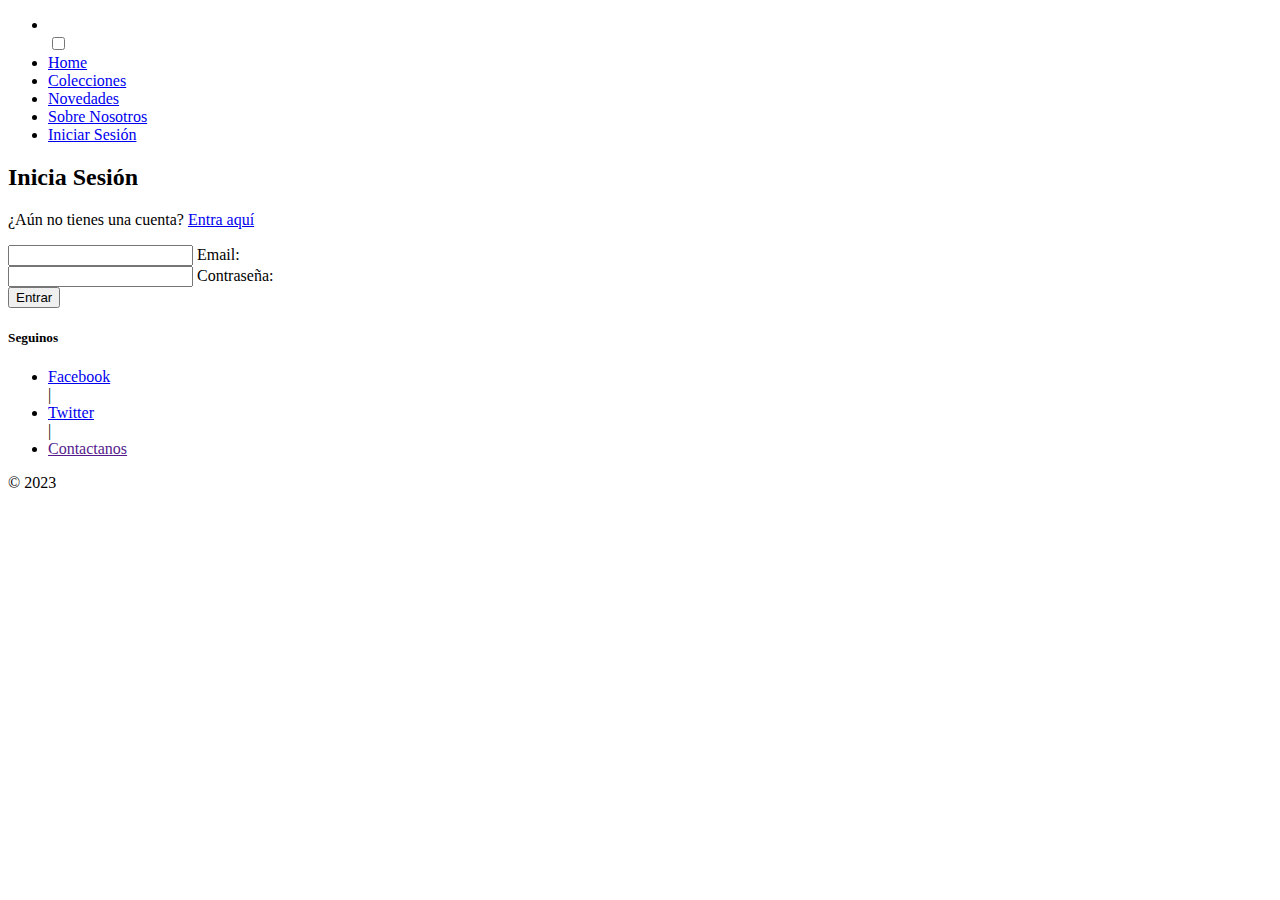
==== Iniciar-sesion.html @ 94693f92 "Primer commit" ====
<!DOCTYPE html>
<html lang="en">
<head>
    <meta charset="UTF-8">
    <meta http-equiv="X-UA-Compatible" content="IE=edge">
    <meta name="viewport" content="width=device-width, initial-scale=1.0">
    <title>Ingresar</title>
    <link rel="shortcut icon" href="../imagenes/SNEAKER (2).png" type="image/x-icon">
    <link rel="stylesheet" href="./style.css">
    <link rel="stylesheet" href="./respon.css">
    <link href="https://cdn.jsdelivr.net/npm/bootstrap@5.3.0-alpha1/dist/css/bootstrap.min.css" rel="stylesheet" integrity="sha384-GLhlTQ8iRABdZLl6O3oVMWSktQOp6b7In1Zl3/Jr59b6EGGoI1aFkw7cmDA6j6gD" crossorigin="anonymous">
    <link rel="stylesheet" href="../Fuentes/stylefonts.css">
    <link rel="preconnect" href="https://fonts.googleapis.com">
    <link rel="preconnect" href="https://fonts.gstatic.com" crossorigin>
    <link href="https://fonts.googleapis.com/css2?family=Josefin+Sans:ital,wght@0,300;0,400;0,500;1,300&family=Phudu:wght@300;400;500;600&family=Poppins:wght@300;400;500&family=Roboto+Condensed:ital,wght@0,300;0,400;1,400&display=swap" rel="stylesheet">
    <link rel="preconnect" href="https://fonts.googleapis.com">
    <link rel="preconnect" href="https://fonts.gstatic.com" crossorigin>
    <link href="https://fonts.googleapis.com/css2?family=Chelsea+Market&family=Patrick+Hand+SC&family=Rampart+One&family=Sen:wght@400;700&display=swap" rel="stylesheet">
    <link rel="stylesheet" href="https://cdnjs.cloudflare.com/ajax/libs/font-awesome/6.3.0/css/all.min.css" integrity="sha512-SzlrxWUlpfuzQ+pcUCosxcglQRNAq/DZjVsC0lE40xsADsfeQoEypE+enwcOiGjk/bSuGGKHEyjSoQ1zVisanQ==" crossorigin="anonymous" referrerpolicy="no-referrer" />
</head>

<body>
    <header>
        <nav>
            <ul class="nav-bar">
               <li class="logo"><a href="#"><img src="../imagenes/SNEAKER.png" alt=""></a></li>
               <input type="checkbox" id="check">
               <span class="menu">
                <li><a href="./index.html" >Home</a></li>
                <li><a href="./productos.html" >Colecciones</a></li>
                <li><a href="./Novedades.html" >Novedades</a></li>
                <li><a href="./sobre-nosotros.html" >Sobre Nosotros</a></li>
                <li><a href="./Iniciar-sesion.html">Iniciar Sesión</a></li>
                <label for="check" class="close-menu"><i class="fas fa-times"></i></label>
               </span>
               <label for="check" class="open-menu"><i class="fas fa-bars"></i></label>
            </ul>
        </nav>
    
          
    </header>
    <form class="form">
        <div class="form_title">
         <h2>Inicia Sesión</h2>
         <p class="form_paragraph">¿Aún no tienes una cuenta? <a href="www.google.com">Entra aquí</a></p>
         
        </div>
        

        <div class="form_container">

            <div class="form_group">

                <input type="text" id="email" class="form_input" placeholder=" ">
                <label for="email" class="form_label">Email:</label>
                <span class="form_line"></span>

            </div>

            <div class="form_group">

                <input type="text" id="password" class="form_input" placeholder=" ">
                <label for="password" class="form_label">Contraseña:</label>
                <span class="form_line"></span>

            </div>

            <input type="submit" class="form_submit" value="Entrar"  >
        </div>
    </form>

    <footer>
        <div class="footer">
            <h5><span class="icon icon-heart"></span> Seguinos</h5>
            
        </div>
        <div class="contact">
            <ul>
                <li><a href="https://www.facebook.com/">Facebook</a></li> |
                <li><a href="https://twitter.com/">Twitter</a></li> |
                <li><a href="">Contactanos</a></li>
            </ul>

            <p>&copy; 2023</p>
        </div>
        
        <div class="copy">
            
        </div>
    </footer>



    <script src="https://cdn.jsdelivr.net/npm/bootstrap@5.3.0-alpha1/dist/js/bootstrap.bundle.min.js" integrity="sha384-w76AqPfDkMBDXo30jS1Sgez6pr3x5MlQ1ZAGC+nuZB+EYdgRZgiwxhTBTkF7CXvN" crossorigin="anonymous"></script>
</body>


</html>
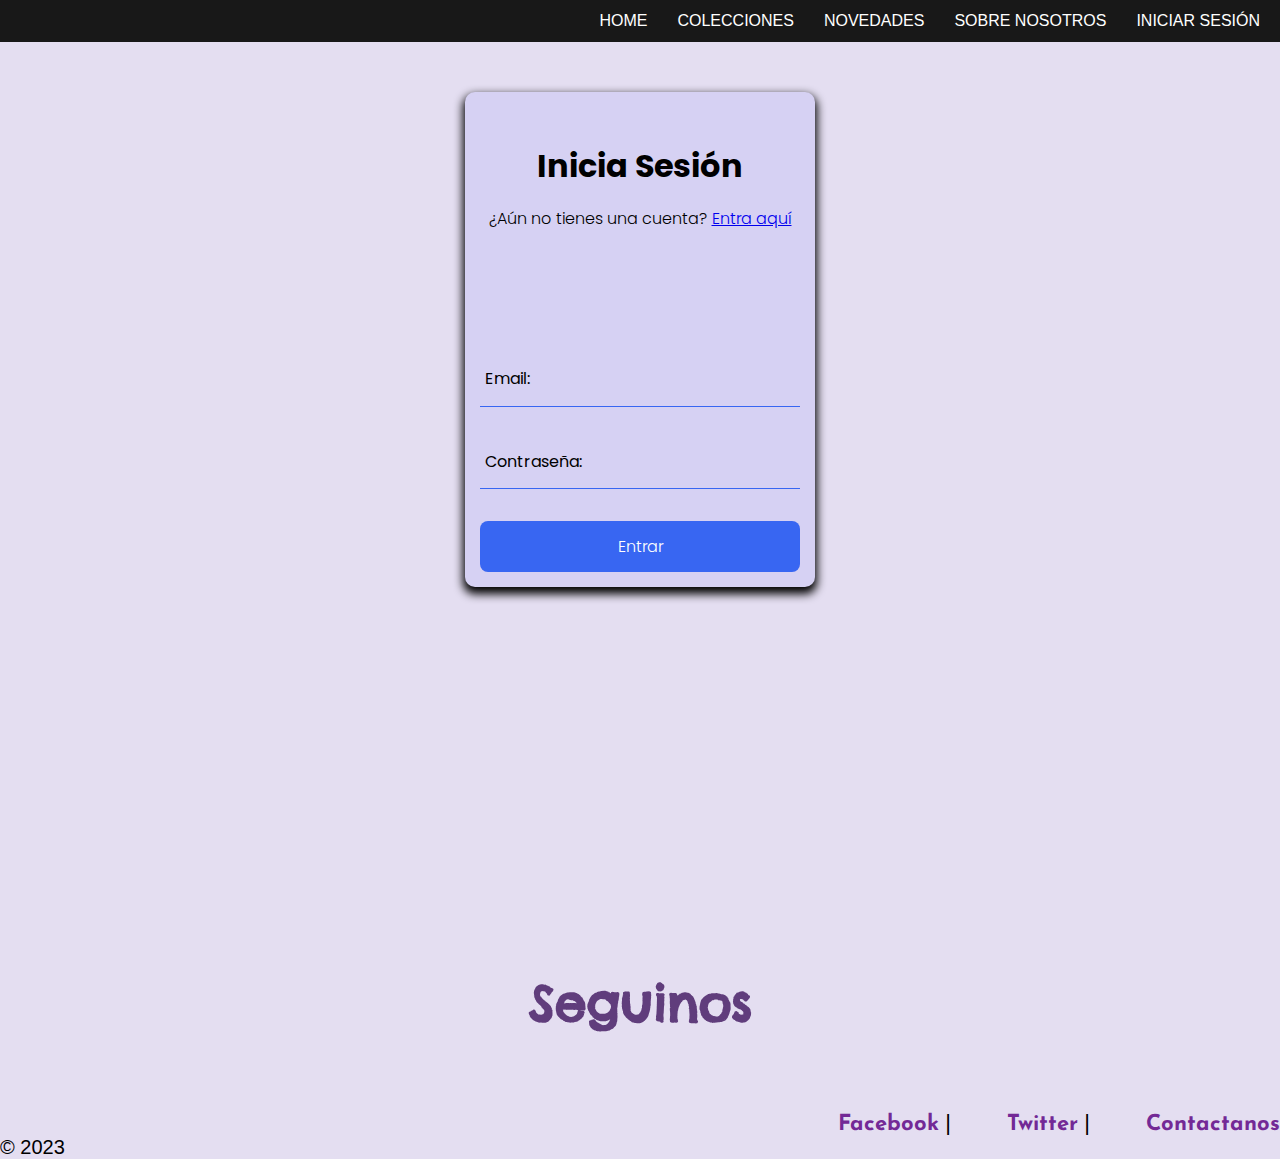
==== commit dbd13cca: "agregamos info" ====
--- a/Iniciar-sesion.html
+++ b/Iniciar-sesion.html
@@ -5,9 +5,9 @@
     <meta http-equiv="X-UA-Compatible" content="IE=edge">
     <meta name="viewport" content="width=device-width, initial-scale=1.0">
     <title>Ingresar</title>
-    <link rel="shortcut icon" href="../imagenes/SNEAKER (2).png" type="image/x-icon">
-    <link rel="stylesheet" href="./style.css">
-    <link rel="stylesheet" href="./respon.css">
+    <link rel="shortcut icon" href="../img/SNEAKER.png" type="image/x-icon">
+    <link rel="stylesheet" href="./css/style.css">
+    <link rel="stylesheet" href="./css/respon.css">
     <link href="https://cdn.jsdelivr.net/npm/bootstrap@5.3.0-alpha1/dist/css/bootstrap.min.css" rel="stylesheet" integrity="sha384-GLhlTQ8iRABdZLl6O3oVMWSktQOp6b7In1Zl3/Jr59b6EGGoI1aFkw7cmDA6j6gD" crossorigin="anonymous">
     <link rel="stylesheet" href="../Fuentes/stylefonts.css">
     <link rel="preconnect" href="https://fonts.googleapis.com">
@@ -23,7 +23,7 @@
     <header>
         <nav>
             <ul class="nav-bar">
-               <li class="logo"><a href="#"><img src="../imagenes/SNEAKER.png" alt=""></a></li>
+               <li class="logo"><a href="#"><img src="../img/SNEAKER.png" alt=""></a></li>
                <input type="checkbox" id="check">
                <span class="menu">
                 <li><a href="./index.html" >Home</a></li>
--- a/css/style.css
+++ b/css/style.css
@@ -0,0 +1,693 @@
+
+
+
+body {
+    background-color: rgb(228, 222, 241) !important;
+    margin: 0;
+    padding: auto;
+}
+
+div.logotipo img {
+    width: 100px;
+    height: auto;
+}
+
+header div.menu {
+    width: 101%;
+    height: 60px;
+    padding: 53px 20px 12px 15px;
+    margin: -65px 10px 0px -10px;
+    background-color: #9a9aa3;
+}
+
+header div.menu nav ul {
+    list-style: none;
+    font-size: 21px;
+    text-align: center;
+    margin-top: -48px;
+    margin-left: -110px;
+}
+
+header div.menu nav ul li {
+    position: relative;
+    display: inline-block;
+    
+}
+
+header div.menu nav ul li a {
+    display: block;
+    padding: 15px 60px;
+    color: rgb(35, 35, 43);
+    font-family: 'Segoe UI', Tahoma, Geneva, Verdana, sans-serif;
+    font-weight: bolder;
+    text-decoration: none;
+}
+
+header div.menu nav ul li a:hover {
+    color: rgb(245, 244, 250);
+    transition: all 0.3s;
+}
+
+header div nav ul.menu2 {
+    list-style: none;
+    text-align: right;
+    font-size: 22px;
+    margin-top: -65px;
+    margin-right: 25px;
+}
+header div nav ul.menu2 li {
+    position: relative;
+    display: inline-block;
+}
+
+header div nav ul.menu2 li a {
+    display: block;
+    padding: 8px 3px;
+    color: rgb(44, 46, 54);
+    font-family: 'Segoe UI', Tahoma;
+    font-weight: bolder;
+    
+}
+
+header div nav ul.menu2 li a:hover {
+    color: rgb(151, 67, 170);
+    transition: all 0.3s;
+}
+
+div.carousel-inner img {
+    width: 90% !important;
+    height: auto;
+    margin: 30px 0px 50px 0px;
+    padding-left: 150px;
+    
+}
+
+
+
+  .buscar input {
+    width: 350px;
+    height: 45px;
+    padding: 0;
+    margin-left: 750px;
+    font-size: 20px;
+    color: black;
+    outline: none;
+    border: 1px solid rgb(201, 183, 183);
+    border-radius: 50px;
+    transition: all 0.5s ease;
+    text-align: center;
+ }
+
+ .buscar .btn {
+    position: absolute;
+    margin-left: -45px;
+    background: rgba(189, 157, 221, 0.774);
+    width: 45px;
+    height: 45px;
+    line-height: 45px;
+    text-align: center;
+    color: rgb(89, 58, 109);
+    font-size: 20px;
+    border-radius: 45%;
+    cursor: pointer;
+ }
+
+
+.buscar .btn i {
+    position: absolute;
+    margin-left: -10px;
+    margin-top: 5px;
+}
+
+.btn:hover i {
+    transition: all 0.2s;
+    color: rgb(69, 47, 116);
+}
+
+
+div.titulo {
+    padding: 50px;
+    margin: 60px -20px 40px -30px;
+   background-color: #181818;
+    background-size: cover;
+    
+ }
+ .titulo h1{
+    color: rgb(231, 213, 241);
+    font-family: 'Rampart One', cursive;
+    font-size: 120px;
+    font-weight: 500;
+    text-align: center;
+    margin-top: -10px;
+    
+ }
+
+ .titulo h4 {
+
+    color: rgb(193, 149, 211);
+    font-family: 'Josefin Sans';
+    font-size: 40px;
+    text-align: center;
+
+ }
+
+ .container {
+    display: flex;
+    padding: 10px;
+    margin: 10px;
+    align-items: center;
+    justify-content: center;
+   
+}
+
+.container div.home {
+    padding: 5px;
+    flex-direction: row;
+    flex-wrap: nowrap;
+}
+ 
+.container .home img {
+    width: 450px;
+    height: auto;
+    min-width: 200px;
+}
+.home h2 p {
+    width: 350px;
+}
+div.home h2 {
+    font-family: 'Phudu', cursive;
+    font-size: 70px;
+    font-weight: 400;
+    text-align: top right;
+    padding: 90px;
+}
+
+div.home p {
+    font-family: 'Josefin Sans', cursive;
+    font-size: 30px;
+    text-align: center;
+    color: rgb(53, 50, 50);
+}
+
+.container2 {
+    display: flex;
+    padding: 10px;
+    margin: 50px;
+    justify-content: center;
+}
+
+.container2 .home2 {
+    padding: 5px;
+    flex-direction: row;
+    flex-wrap: nowrap;
+}
+
+.container2 .home2 img {
+    width: 450px;
+    height: auto;
+    min-width: 200px;
+}
+
+.home2 h2 p {
+    width: 350px;
+}
+
+.home2 h2 {
+    font-family: 'Phudu', cursive;
+    font-size: 70px;
+    font-weight: 400;
+    text-align: top right;
+    padding: 90px;
+}
+ 
+.home2 p {
+    font-family: 'Josefin Sans', cursive;
+    font-size: 30px;
+    text-align: center;
+    color: rgb(53, 50, 50);
+}
+
+.container3 {
+    display: flex;
+    padding: 10px;
+    margin: 50px;
+    justify-content: center;
+}
+
+.container3 .home3 {
+    padding: 5px;
+    flex-direction: row;
+    flex-wrap: nowrap;
+}
+
+.container3 .home3 img {
+    width: 450px;
+    height: auto;
+    min-width: 200px;
+}
+
+.home3 h2 p {
+    width: 350px;
+}
+
+.home3 h2 {
+    font-family: 'Phudu', cursive;
+    font-size: 70px;
+    font-weight: 400;
+    text-align: top right;
+    padding: 90px;
+}
+
+.home3 p {
+    font-family: 'Josefin Sans', cursive;
+    font-size: 30px;
+    text-align: center;
+    color: rgb(53, 50, 50);
+}
+
+
+
+
+
+.footer {
+    margin: 30% 0 5% 0;
+    padding: auto;
+}
+
+.footer h5 {
+
+    color: rgb(96, 61, 124);
+    font-family: 'Chelsea Market', cursive;
+    font-size: 50px;
+    text-align: center;
+    
+}
+
+footer .contact ul {
+    list-style: none;
+    text-align: right;
+    font-size: 22px;
+    
+}
+
+footer .contact ul li {
+    position: relative;
+    display: inline-block;
+    text-align: center;
+}
+
+footer .contact ul li a {
+    display: block;
+    padding: 15px 0 0 50px;
+    color: rgb(115, 41, 150);
+    font-family: 'Josefin Sans';
+    font-weight: bolder;
+    text-decoration: none;
+}
+
+footer .contact ul li a:hover {
+    color: rgb(57, 26, 65);
+    transition: all 0s;
+}
+
+footer p {
+    font-size: 20px;
+}
+
+
+
+/* formulario Inicio de Sesion*/
+
+
+.form {
+    font-family: 'Poppins', 'sans-serif';
+   
+    min-height: 55vh;
+
+}
+
+.form {
+    background-color: rgb(214, 209, 243);
+    margin: 50px auto;
+    width: 350px;
+    height: 450px;
+    padding:  50px 15px;
+    border-radius: 10px;
+    box-shadow: 0 5px 10px 2px;
+    text-align: top center;
+}
+
+.form_title h2 {
+    font-size: 2rem;
+    margin-bottom: .5em;
+    text-align: center;
+}
+
+.form_paragraph {
+    font-weight: 300;
+    text-align: center;
+    
+}
+
+
+.form_container {
+    margin-top: 125px;
+    display: grid;
+    gap: 2em;
+}
+
+.form_group {
+    position: relative;
+    color: rgb(66, 65, 65);
+}
+
+.form_input {
+    width: 100px;
+    background: none;
+    color: rgb(124, 123, 123);
+    font-size: 1rem;
+    padding: .8em .3em;
+    border: none;
+    outline: none;
+    border-bottom: 1px solid var(--color);
+    font-family: 'Poppins', 'sans-serif';
+}
+
+
+.form_label {
+    color: black;
+    cursor: pointer;
+    position: absolute;
+    top: 0;
+    left: 5px;
+    transform: translateY(10px);
+    transition: all .5s, color ,3s;
+}
+
+.form_submit {
+    background: #3866f2;
+    color: white;
+    font-family: 'Poppins', 'sans-serif';
+    font-weight: 300;
+    font-size: 1rem;
+    padding: .8em 0;
+    border: none;
+    border-radius: .5em;
+}
+
+.form_line {
+    position: absolute;
+    bottom: 0;
+    left: 0;
+    width: 100%;
+    height: 1px;
+    background-color: #3866f2;
+}
+
+ /* PRODUCTOS */ 
+
+ .colec {
+    background-color: #909096;
+    margin-top: 15px;
+    
+ }
+
+ .colec .menu3 {
+    list-style: none;
+    text-align: center;
+    font-size: 40px;
+ }
+
+ .menu3 li {
+    position: relative;
+    display: inline-block;
+    text-align: center;
+ }
+
+ .menu3 li a {
+    display: block;
+    padding: 10px 10px 10px 10px;
+    color: rgb(22, 22, 22);
+    font-family: 'Josefin Sans';
+    font-weight: bolder;
+    text-decoration: none;
+ }
+ .menu3 li a:hover {
+    color: rgb(233, 222, 236);
+    transition: all 0s;
+ }
+
+
+ .stock {
+    padding: 50px 50px 50px 50px;
+    margin: auto;
+
+ }
+
+ .stock h2 {
+    color: rgb(34, 34, 34);
+    font-family: 'Poppins', 'sans-serif';
+    font-size: 100px;
+    font-weight: 500;
+    text-align: left;
+ }
+
+.stock p {
+    color: rgb(85, 82, 82);
+    font-family: 'Poppins', 'sans-serif';
+    font-size: 30px;
+    font-weight: 300;
+    text-align:  left;
+    
+}
+
+.grid-cont {
+    display: grid;
+    grid-template-columns: 300px 300px 300px;
+    grid-template-rows: 450px 450px 450px;
+    gap: 150px;
+    justify-content: center;
+}
+
+.grid-cont div img {
+    width: 350px;
+    height: auto;
+}
+
+.grid-cont div h3 {
+    color: rgb(39, 38, 38);
+    font-family: 'Poppins';
+    font-size: 30px;
+    font-weight: lighter;
+}
+
+.grid-cont div h4 {
+    color: black;
+    font-family: 'Phudu';
+    font-size: 35px;
+    font-weight: bold;
+}
+
+.grid-cont div p {
+    color: rgb(230, 3, 192);
+    font-family: 'Poppins';
+    font-weight: bold;
+    
+}
+.grid-cont div h3 {
+    text-align: center;
+
+}
+.grid-cont div p {
+    text-align: center;
+}
+.grid-cont div h4  {
+    text-align: center;
+}
+
+
+
+/* NOVEDADES */
+
+.noved {
+    padding: 50px;
+    margin: 20px auto;
+    background-color: #181818;
+    
+}
+
+.noved h1 {
+    color: rgb(210, 185, 221);
+    font-family: 'Rampart One', cursive;
+    font-size: 100px;
+    font-weight: bold;
+    font-style: italic;
+    position: absolute;
+
+    margin-left: 150px;
+}
+
+.noved h2 {
+    color: rgb(210, 185, 221);
+    font-family: 'Rampart One', cursive;
+    font-size: 100px;
+    font-weight: bold;
+    font-style: italic;
+    margin-top: 200px;
+    margin-left: 200px;
+    
+}
+
+/*.noved p {
+    color: rgb(90, 87, 87);
+    font-family: 'Poppins';
+    font-size: 25px;
+    font-weight: 300;
+    text-align: center;
+}*/
+
+.nuevo1 {
+    padding: 100px;
+    margin: auto;
+   
+}
+
+.nuevo1 .prim {
+    width: 450px;
+    height: auto;
+    margin-left: 20px;
+}
+.nuevo1 p {
+    color:  rgb(65, 66, 66);
+    font-family: 'Josefin Sans';
+    font-size: 35px;
+    position: absolute;
+    margin: -400px 50px 0px 500px;
+}
+
+.nuevo1 h3 {
+    color: rgb(94, 65, 114);
+    font-family: 'Phudu';
+    font-size: 90px;
+    font-weight: 300;
+    font-style: italic;
+    font-weight: bold;
+    text-align: center;
+}
+ .nuevo1 .seg {
+    width: 450px;
+    height: auto;
+    margin-left: 700px;
+ }
+ .nuevo1 .p2 {
+    color: rgb(65, 66, 66);
+    font-family: 'Josefin Sans';
+    font-size: 35px;
+    margin: -400px 550px 0px 30px;
+ }
+
+ .nuevo2 {
+    padding: 100px;
+    margin: auto;
+   
+ }
+
+ .nuevo2 .prim {
+    width: 450px;
+    height: auto;
+    margin-left: 20px;
+ }
+ .nuevo2 p{
+    color:  rgb(65, 66, 66);
+    font-family: 'Josefin Sans';
+    font-size: 35px;
+    position: absolute;
+    margin: -400px 50px 0px 500px;
+ }
+
+ .nuevo2 h3 {
+    color: rgb(94, 65, 114);
+    font-family: 'Phudu';
+    font-size: 90px;
+    font-weight: 300;
+    font-style: italic;
+    font-weight: bold;
+    text-align: center;
+ }
+ .nuevo2 .seg {
+    width: 450px;
+    height: auto;
+    margin-left: 700px;
+ }
+ .nuevo2 .p2 {
+    color:  rgb(65, 66, 66);
+    font-family: 'Josefin Sans';
+    font-size: 35px;
+    margin: -400px 550px 0px 30px;
+ }
+
+ .nuevo3 {
+    padding: 100px;
+    margin: auto;
+  
+ }
+
+ .nuevo3 .prim {
+    width: 450px;
+    height: auto;
+    margin-left: 20px;
+ }
+ .nuevo3 p {
+    color:  rgb(65, 66, 66);
+    font-family: 'Josefin Sans';
+    font-size: 35px;
+    position: absolute;
+    margin: -400px 50px 0px 500px;
+ }
+
+ .nuevo3 h3 {
+    color: rgb(94, 65, 114);
+    font-family: 'Phudu';
+    font-size: 90px;
+    font-weight: 300;
+    font-style: italic;
+    font-weight: bold;
+    text-align: center;
+ }
+ .nuevo3 .seg {
+    width: 450px;
+    height: auto;
+    margin-left: 700px;
+ }
+.nuevo3 .p2 {
+    color: rgb(65, 66, 66);
+    font-family: 'Josefin Sans';
+    font-size: 35px;
+    margin: -400px 550px 0px 30px;
+}
+
+/* SOBRE NOSOTROS */
+
+.nosotros {margin: 50px;}
+.nosotros h1 {
+    font-family: 'Poppins', cursive; 
+    font-size: 50px;
+    font-weight: bold;
+
+}
+
+.texto {margin: 90px 250px 90px 250px ;}
+
+.texto p {
+    font-family: 'Poppins', cursive;
+    font-size: 21px;
+}
+
+.texto h5 { 
+    font-family: 'Poppins', cursive;
+    font-size: 33px;
+}
+.texto  ul li {
+    font-family: 'Poppins', 'Lucida Sans', cursive;
+    font-size: 21px;
+}
--- a/css/respon.css
+++ b/css/respon.css
@@ -0,0 +1,107 @@
+* {
+    box-sizing: border-box;
+    margin: 0;
+    padding: 0;
+}
+
+body{
+    font-family: 'Lucida Sans Regular', 'Lucida Grande', 'Lucida Sans Unicode', Geneva, Verdana, sans-serif;
+    --color1: #FFF ;
+    --color2: #181818;
+}
+.nav-bar {
+    width: 100%;
+    display: flex;
+    justify-content: space-between;
+    align-items: center;
+    list-style: none;
+    position: relative;
+    background-color: var(--color2);
+    padding: 12px 20px;
+}
+
+.logo img {
+    width: 70px;
+}
+
+.menu {
+    display: flex;
+}
+.menu li {padding-left: 30px ;}
+.menu li a {
+    display: inline-block;
+    text-decoration: none;
+    color: var(--color1);
+    text-align: center;
+    transition: 0.15s ease-in-out;
+    position: relative;
+    text-transform: uppercase;
+
+}
+.menu li a::after {
+    content: "";
+    position: absolute;
+    bottom: 0;
+    left: 0;
+    width: 0;
+    height: 1px;
+    background-color: var(--color1);
+    transition: 0.15s ease-in-out;
+}
+.menu li a:hover:after {width: 100%;}
+.open-menu , .close-menu {
+    position: absolute;
+    color: var(--color1);
+    cursor: pointer;
+    font-size: 1.5rem;
+    display: none;
+}
+.open-menu {
+    top: 50%;
+    right: 20px;
+    transform: translateY(-50%);
+}
+.close-menu {
+    top: 20px;
+    right: 20px;
+}
+#check {display: none;}
+
+@media (max-width: 710px) {
+    .menu {
+        flex-direction: column;
+        align-items: center;
+        justify-content: center;
+        width: 80%;
+        height: 100vh;
+        position: fixed;
+        top: 0;
+        right: -100%;
+        z-index: 100;
+        background-color: var(--color2);
+        transition: all 0.2s ease-in-out;
+    }
+    .menu li {margin-top: 40px;}
+    .menu li a {padding: 10px;}
+    .open-menu , .close-menu {display: block;}
+    #check:checked ~ .menu {right: 0;}
+
+    /* QUIENES SOMOS*/
+
+    .nosotros {text-align: center;}
+    .texto {
+        margin: 50px ;
+        padding: 10px;
+        text-align: justify;
+    }
+
+    .footer h5 {
+        font-size: 40px;
+    }
+    .buscar {display: none;}
+}
+
+
+
+
+
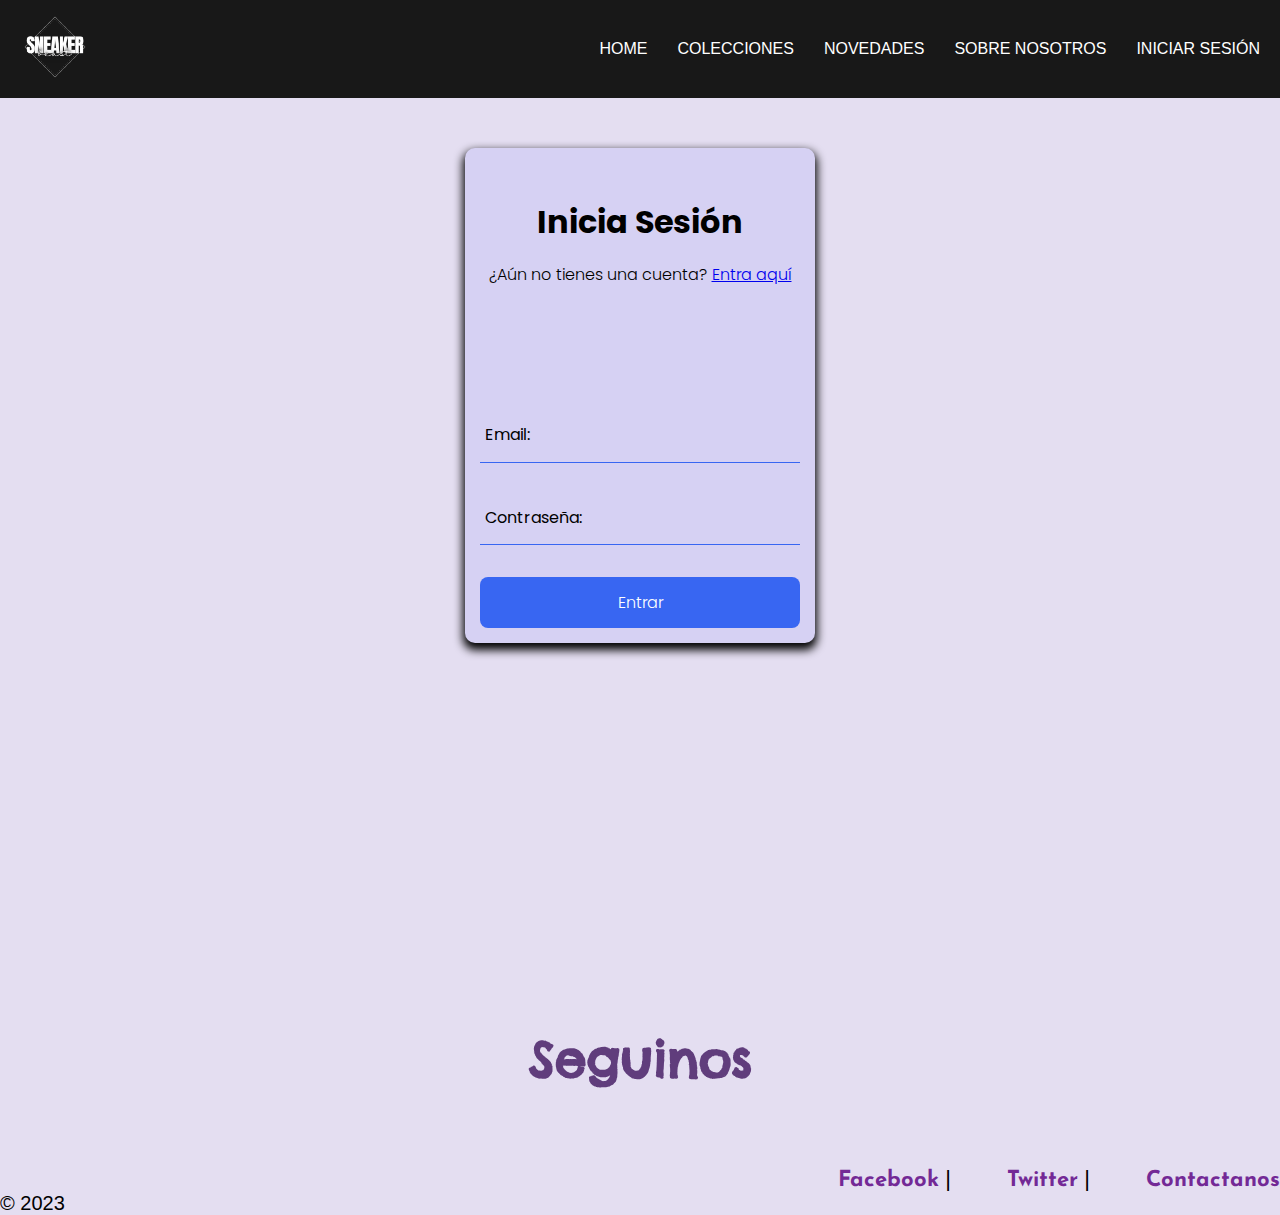
==== commit 350d48e5: "agregamos info" ====
--- a/Iniciar-sesion.html
+++ b/Iniciar-sesion.html
@@ -5,11 +5,10 @@
     <meta http-equiv="X-UA-Compatible" content="IE=edge">
     <meta name="viewport" content="width=device-width, initial-scale=1.0">
     <title>Ingresar</title>
-    <link rel="shortcut icon" href="../img/SNEAKER.png" type="image/x-icon">
+    <link rel="shortcut icon" href="./img/SNEAKER.png" type="image/x-icon">
     <link rel="stylesheet" href="./css/style.css">
     <link rel="stylesheet" href="./css/respon.css">
     <link href="https://cdn.jsdelivr.net/npm/bootstrap@5.3.0-alpha1/dist/css/bootstrap.min.css" rel="stylesheet" integrity="sha384-GLhlTQ8iRABdZLl6O3oVMWSktQOp6b7In1Zl3/Jr59b6EGGoI1aFkw7cmDA6j6gD" crossorigin="anonymous">
-    <link rel="stylesheet" href="../Fuentes/stylefonts.css">
     <link rel="preconnect" href="https://fonts.googleapis.com">
     <link rel="preconnect" href="https://fonts.gstatic.com" crossorigin>
     <link href="https://fonts.googleapis.com/css2?family=Josefin+Sans:ital,wght@0,300;0,400;0,500;1,300&family=Phudu:wght@300;400;500;600&family=Poppins:wght@300;400;500&family=Roboto+Condensed:ital,wght@0,300;0,400;1,400&display=swap" rel="stylesheet">
@@ -23,7 +22,7 @@
     <header>
         <nav>
             <ul class="nav-bar">
-               <li class="logo"><a href="#"><img src="../img/SNEAKER.png" alt=""></a></li>
+               <li class="logo"><a href="#"><img src="./img/SNEAKER.png" alt=""></a></li>
                <input type="checkbox" id="check">
                <span class="menu">
                 <li><a href="./index.html" >Home</a></li>
--- a/css/respon.css
+++ b/css/respon.css
@@ -67,7 +67,8 @@
 }
 #check {display: none;}
 
-@media (max-width: 710px) {
+@media (max-width: 670px) {
+
     .menu {
         flex-direction: column;
         align-items: center;
@@ -86,6 +87,9 @@
     .open-menu , .close-menu {display: block;}
     #check:checked ~ .menu {right: 0;}
 
+    
+
+
     /* QUIENES SOMOS*/
 
     .nosotros {text-align: center;}
@@ -99,9 +103,49 @@
         font-size: 40px;
     }
     .buscar {display: none;}
+
+    .stock h2 {
+        font-size: 50px;
+    }
+    .stock p {
+        font-size: 20px;
+    }
+    .grid-cont {
+        margin-left: -90px;
+        grid-template-columns: 100px 100px;
+        grid-template-rows: 200px 200px 200px 200px 200px;
+        gap: 200px;
+        
+        
+
+    }
+    .grid-cont div img {
+        width: 200px;
+        height: auto;
+    }
+    .grid-cont div h3 {
+        font-size: 20px;
+        font-weight: bold;
+        
+    }
+    .grid-cont div h3 {
+        position: absolute;
+        text-align: center;
+        margin-top: 20px;
+
+        margin-right: 100px;
+        
+    }
+    .grid-cont div h4 {
+        font-size: 30px;
+
+    }
+    .grid-cont div h4 {
+        margin-top: 70px;
+        margin-left: 50px;
+    }
+    .grid-cont div p {
+        position: absolute;
+    }
 }
 
-
-
-
-
